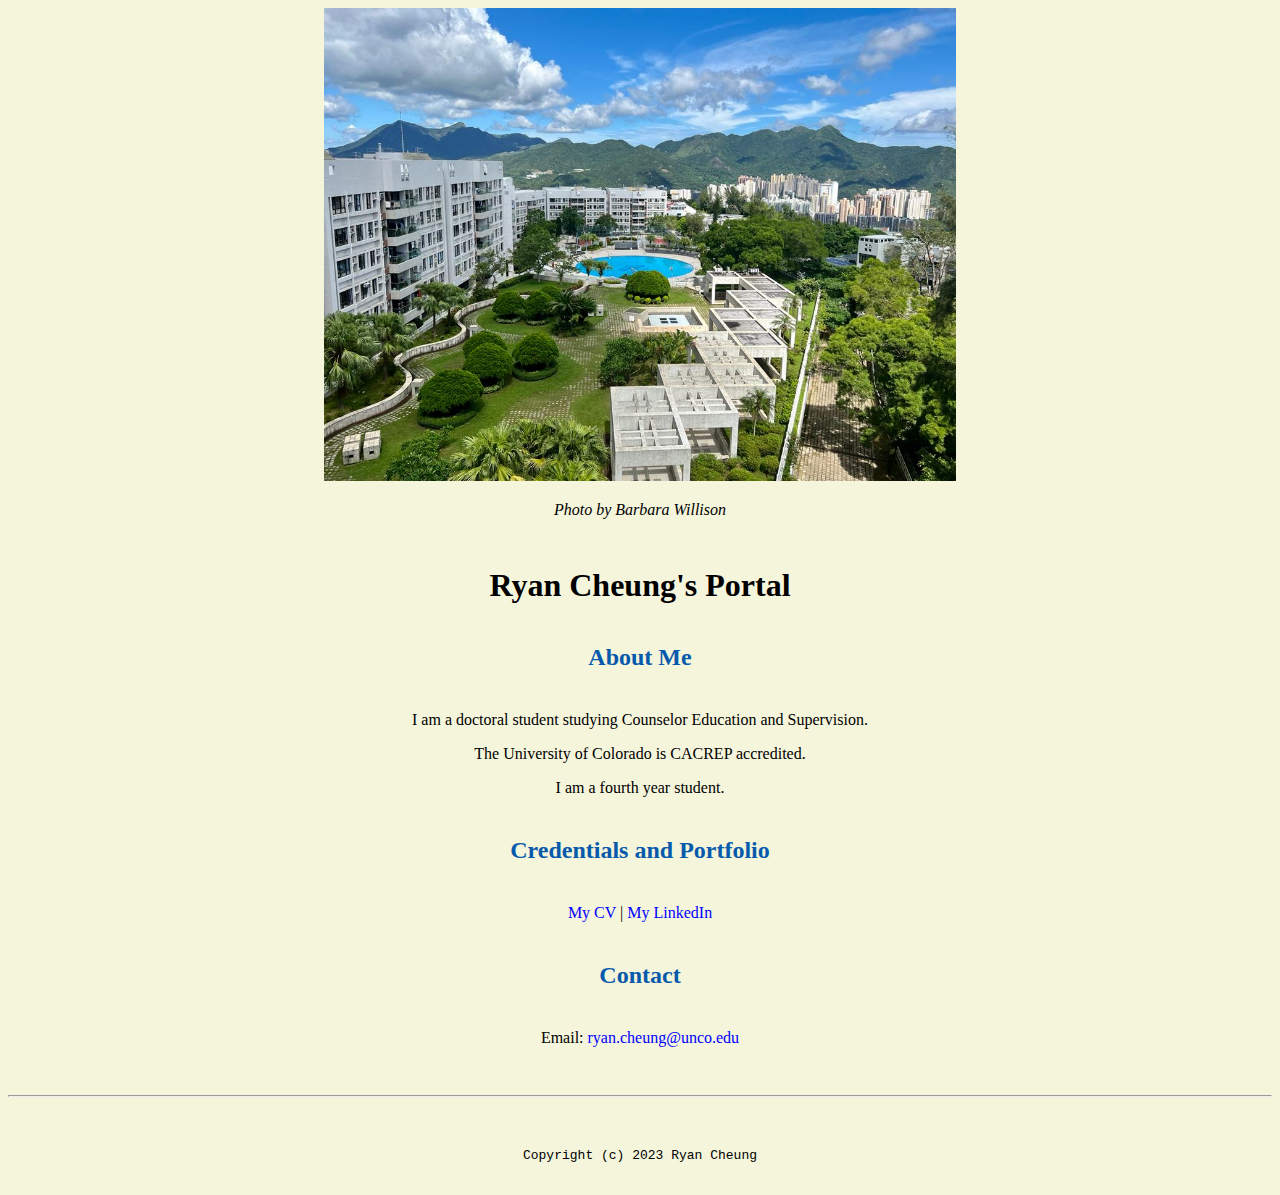
==== index.html @ 67fd583a "Update index.html" ====
<!doctype html>

<!-- this is a comment for human! -->

<html lang="en">

  <header>
    <link rel="stylesheet" href="css/master.css">
    <!-- This incorporates the css -->

    <link rel="FaviconIcon" href="favicon.ico" type="image/x-icon">
    <link rel="shortcut" href="favicon.ico" type="image/x-icon">
    <!-- Needs both lines for icons since some browsers recognize different line-->

    <meta name="viewport" content = "width=device-width, initial-scale=1, shrink-to-fit=no">
    <!-- To make screen look good on phone-->

    <meta name ="name" content="Ryan Cheung's Portal">
    <!-- For SEO so website comes up on Google searches-->
    <meta name="robot" content="noindex, nofollow">
    <!-- To hide website from search enginges while making website look good. Delete prior to going live.-->

    <title>Ryan Cheung's Portal</title>
    <!-- This text shows up on broswer tab-->
  </header>

  <body>
    <div class="img-with-text-below">
    <img src="images/banner.JPG" width="50%" alt="banner">
    <!-- image is 75% of window size and adjust accordingly-->
    <!-- alt is text that will show if image does not load-->
    <p><center><i>Photo by Barbara Willison</i></center></p>
    </div>
    
    <h1>Ryan Cheung's Portal</h1>
    <h2>About Me</h2>
    <p>I am a doctoral student studying Counselor Education and Supervision.</p>
    <p>The University of Colorado is CACREP accredited.</p>
    <p>I am a fourth year student.</p>

    <h2>Credentials and Portfolio</h2>
    <p><a href = "resume.html">My CV</a> | <a href = "https://linkedin.com/in/cheungryan">My LinkedIn</a></p>
    <!-- a is an anchor tab-->

    <h2>Contact</h2>
    <p>Email: <a href = "mailto:ryan.cheung@unco.edu">ryan.cheung@unco.edu</a></p>

  </body>

  <footer>
    <hr>
    <!-- horizontal line across entire width of screen-->
    <code>Copyright (c) 2023 Ryan Cheung</code>
    <!-- This makes fonts the same width, good for showing computer codes-->
  </footer>

</html>
---- css/master.css ----
/* Cascading stylesheet for the website */

/* Text inside these asterisks and slashes are comments for human */

  a {
    /* set the text color to blue here */
    color: blue;
    text-decoration: none; /* This means we do not want hyperlinks to be underlined */
  }

  a:hover {
    /* what happens when user hovers mouse over hyperlink */
    color: red;
    /* set the text color to red here */
    text-decoration: none; /* This means we do not want hyperlinks to be underlined */
  }

  body {
    background-color: beige;
    /* set the background color here */
    color: black;
    /* set the text color to black here */
    /* users devices can change text color or like dark mode which is why we set the font color */
    font-family: Times, Arial, Helvetica, sans-serif;
    /* set the font here */
    text-align: center
    /* set the text alignment here */
   }

  footer {
    margin-top: 2rem;
    /* rem stands for root em e.g. 1rem will be smaller on a phone than a computer*/
    margin-bottom: 2rem;
  }

  h1 {
    margin-bottom: 0.5rem;
    margin-top: 3rem;
   }

  h2 {
    color: #075AAB;
    /* RGB to HEX code for color */
    /* set the text color of to #075AAB here */
    /* set both the bottom margin and top margin to 2.5rem here */
    margin-bottom: 2.5rem;
    margin-top: 2.5rem;
   }

  h3 {
    margin-bottom: 0;
    margin-top: 2rem;
  }

  h4 {
    margin-bottom: 1rem;
    margin-top: 0.5rem;
  }

  h5 {
    margin-top: 0.5rem;
  }

  hr {
    margin-bottom: 3rem;
    margin-top: 3rem;
  }

  /* this controls how the bullet points in the resume page looks */
  ul {
    display: table;
    margin: 0 auto;
    text-align: left;
  }
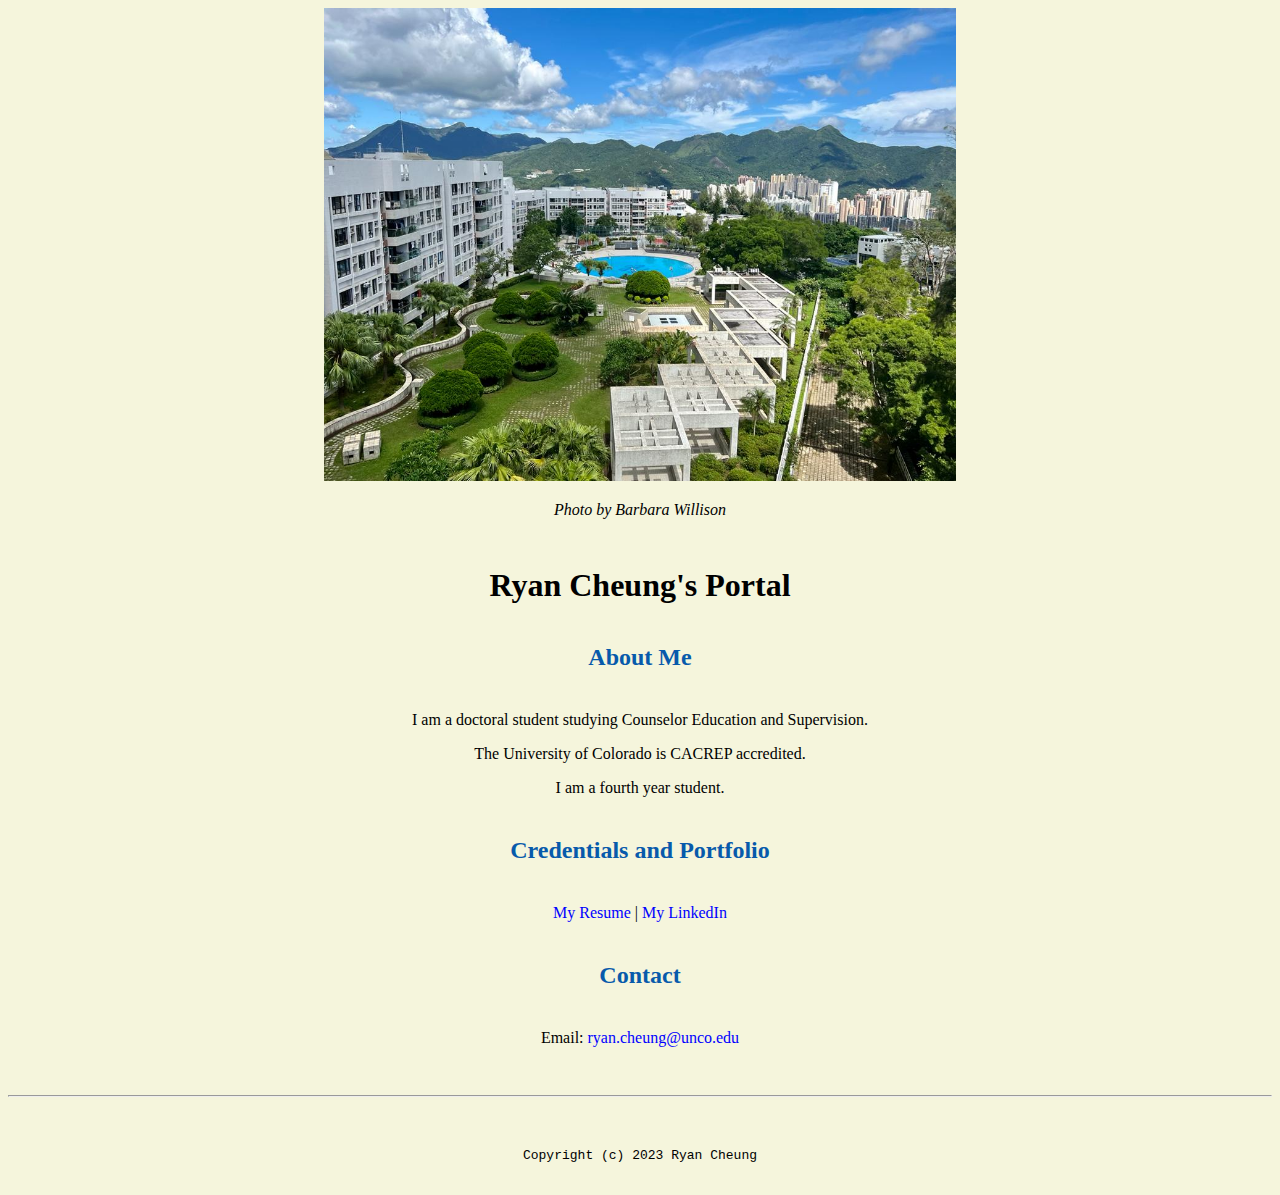
==== commit 7ebbbc28: "Add files via upload" ====
--- a/index.html
+++ b/index.html
@@ -39,7 +39,7 @@
     <p>I am a fourth year student.</p>
 
     <h2>Credentials and Portfolio</h2>
-    <p><a href = "resume.html">My CV</a> | <a href = "https://linkedin.com/in/cheungryan">My LinkedIn</a></p>
+    <p><a href = "resume.html">My Resume</a> | <a href = "https://linkedin.com/in/cheungryan">My LinkedIn</a></p>
     <!-- a is an anchor tab-->
 
     <h2>Contact</h2>
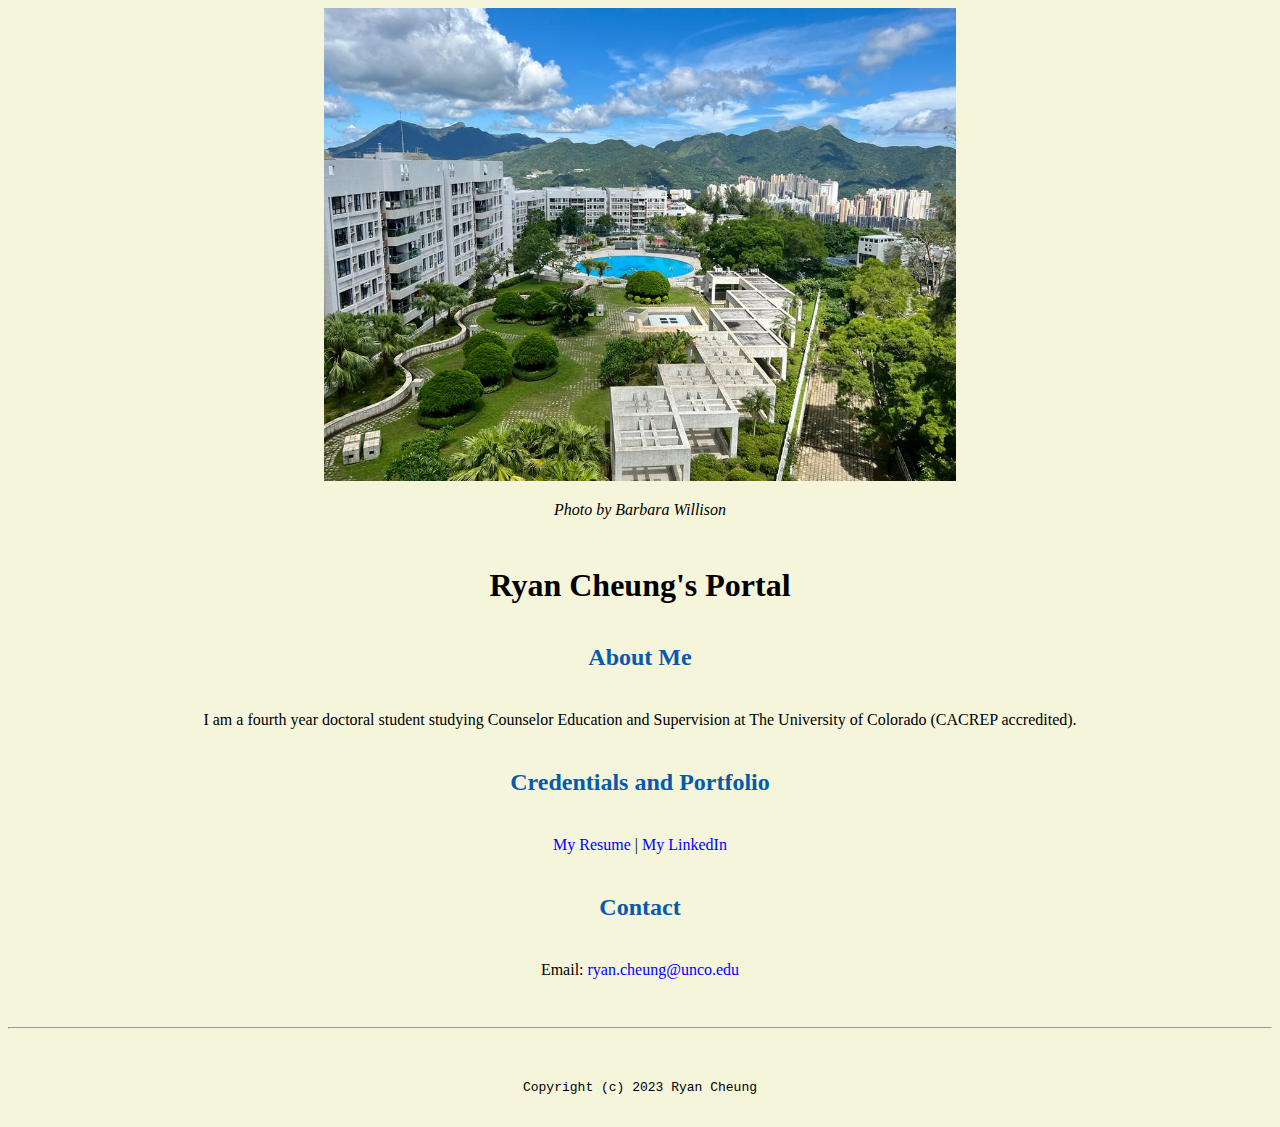
==== commit f4775043: "Update index.html" ====
--- a/index.html
+++ b/index.html
@@ -34,10 +34,9 @@
     
     <h1>Ryan Cheung's Portal</h1>
     <h2>About Me</h2>
-    <p>I am a doctoral student studying Counselor Education and Supervision.</p>
-    <p>The University of Colorado is CACREP accredited.</p>
-    <p>I am a fourth year student.</p>
-
+    <p>I am a fourth year doctoral student studying Counselor Education and Supervision
+       at The University of Colorado (CACREP accredited).</p>
+   
     <h2>Credentials and Portfolio</h2>
     <p><a href = "resume.html">My Resume</a> | <a href = "https://linkedin.com/in/cheungryan">My LinkedIn</a></p>
     <!-- a is an anchor tab-->
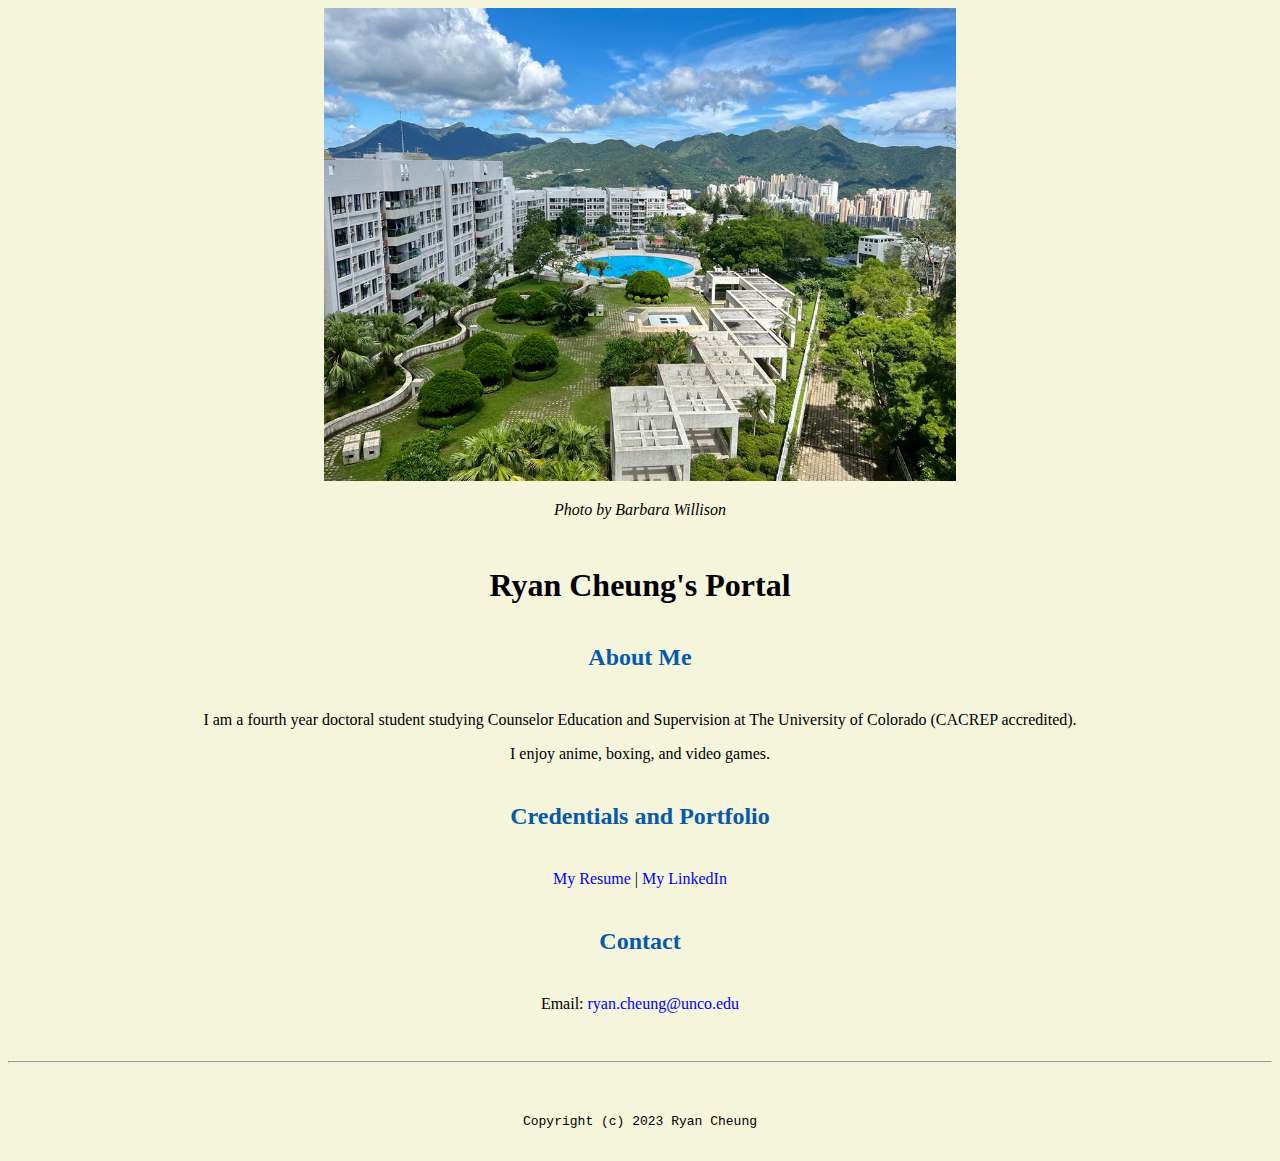
==== commit d6bb826e: "Update index.html" ====
--- a/index.html
+++ b/index.html
@@ -36,6 +36,7 @@
     <h2>About Me</h2>
     <p>I am a fourth year doctoral student studying Counselor Education and Supervision
        at The University of Colorado (CACREP accredited).</p>
+    <p>I enjoy anime, boxing, and video games.</p>
    
     <h2>Credentials and Portfolio</h2>
     <p><a href = "resume.html">My Resume</a> | <a href = "https://linkedin.com/in/cheungryan">My LinkedIn</a></p>
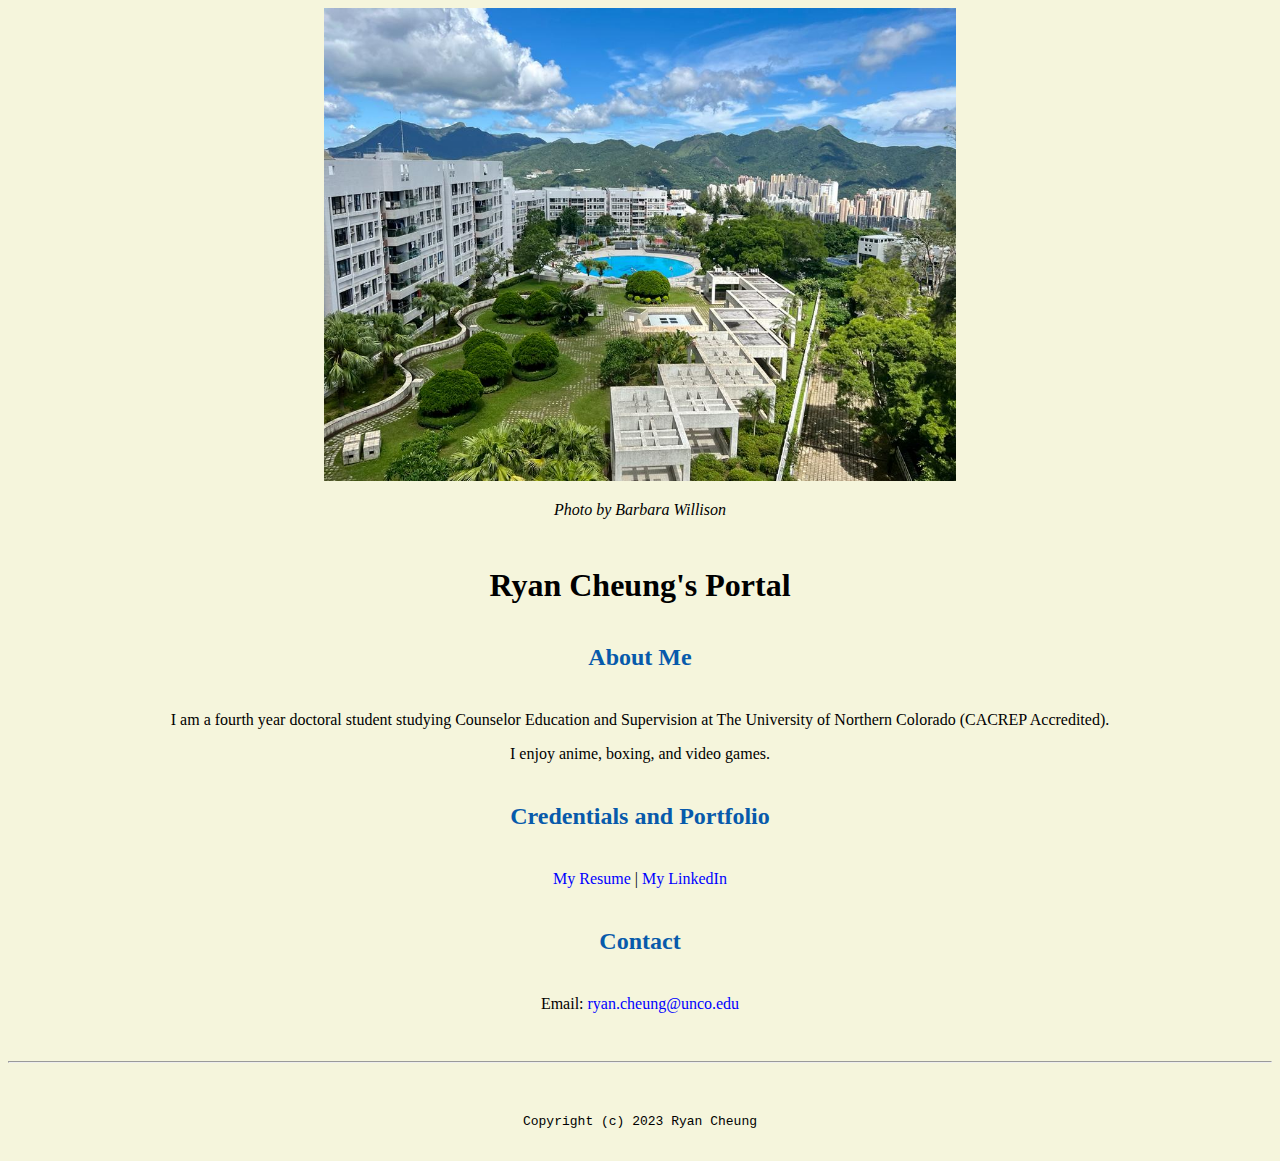
==== commit 6d499854: "Update index.html" ====
--- a/index.html
+++ b/index.html
@@ -35,7 +35,7 @@
     <h1>Ryan Cheung's Portal</h1>
     <h2>About Me</h2>
     <p>I am a fourth year doctoral student studying Counselor Education and Supervision
-       at The University of Colorado (CACREP accredited).</p>
+       at The University of Northern Colorado (CACREP Accredited).</p>
     <p>I enjoy anime, boxing, and video games.</p>
    
     <h2>Credentials and Portfolio</h2>
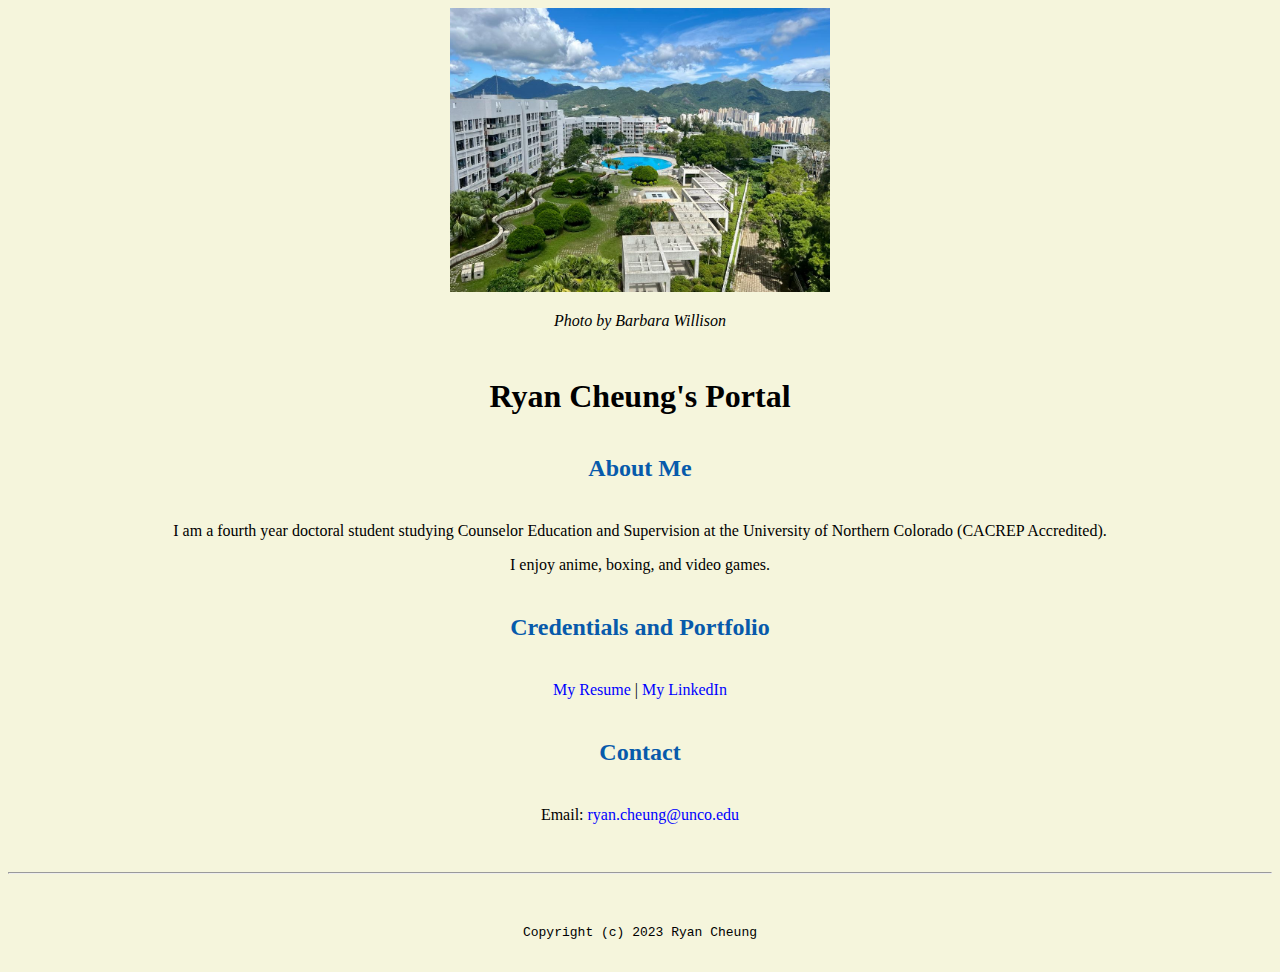
==== commit 89cd0dd3: "Update index.html" ====
--- a/index.html
+++ b/index.html
@@ -26,7 +26,7 @@
 
   <body>
     <div class="img-with-text-below">
-    <img src="images/banner.JPG" width="50%" alt="banner">
+    <img src="images/banner.JPG" width="30%" alt="banner">
     <!-- image is 75% of window size and adjust accordingly-->
     <!-- alt is text that will show if image does not load-->
     <p><center><i>Photo by Barbara Willison</i></center></p>
@@ -35,7 +35,7 @@
     <h1>Ryan Cheung's Portal</h1>
     <h2>About Me</h2>
     <p>I am a fourth year doctoral student studying Counselor Education and Supervision
-       at The University of Northern Colorado (CACREP Accredited).</p>
+       at the University of Northern Colorado (CACREP Accredited).</p>
     <p>I enjoy anime, boxing, and video games.</p>
    
     <h2>Credentials and Portfolio</h2>
